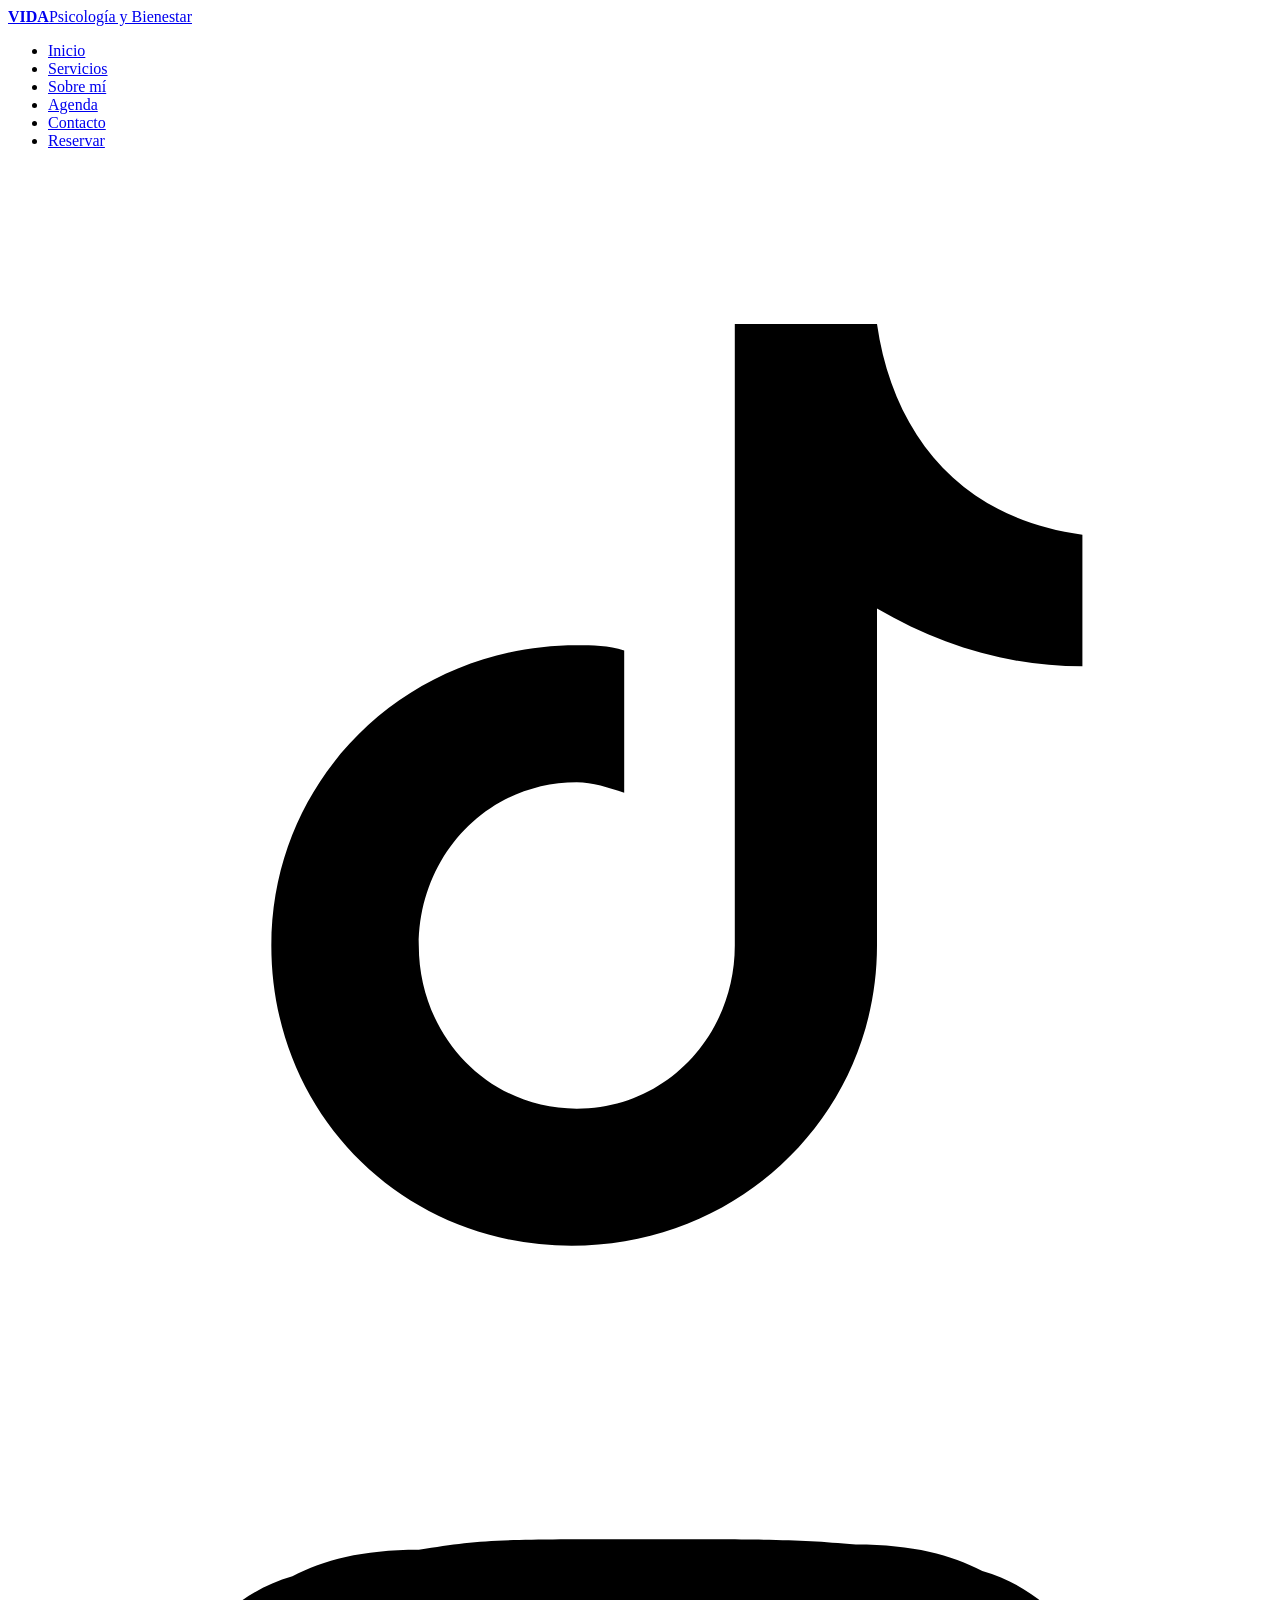
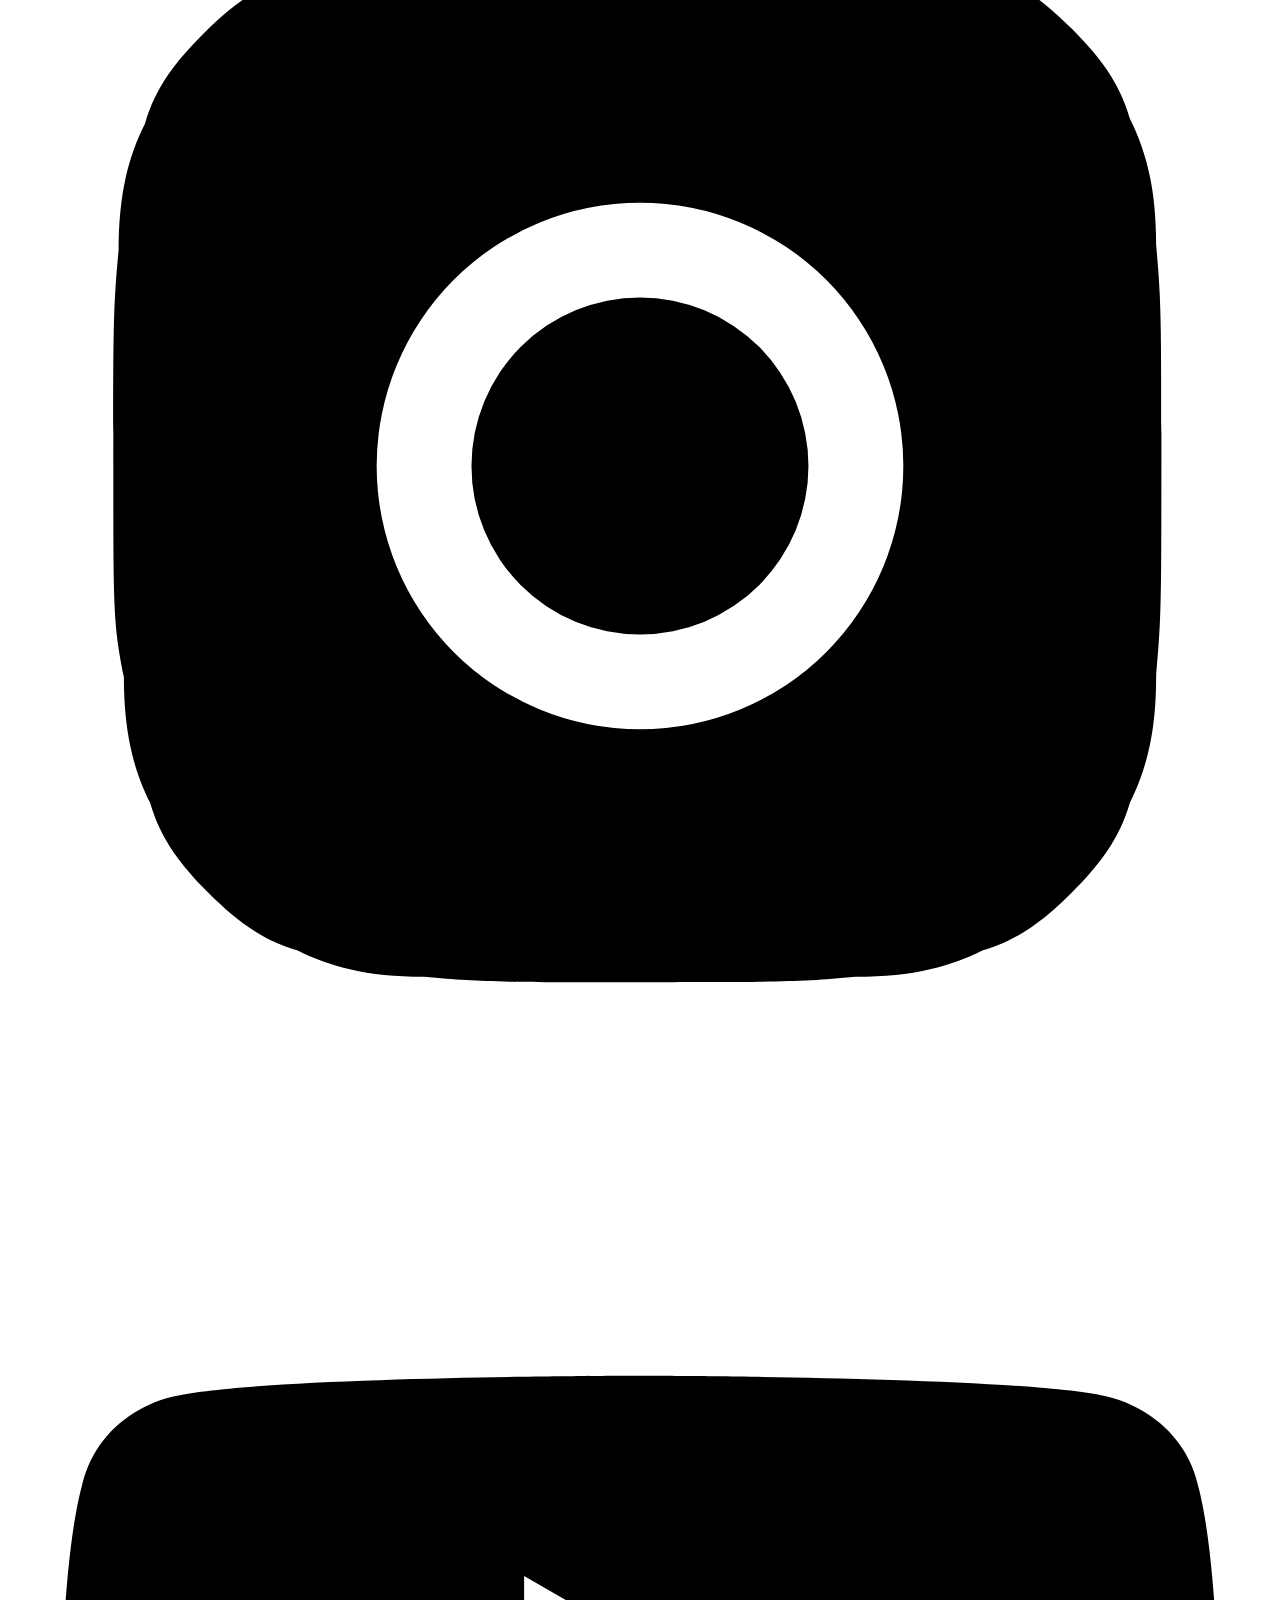
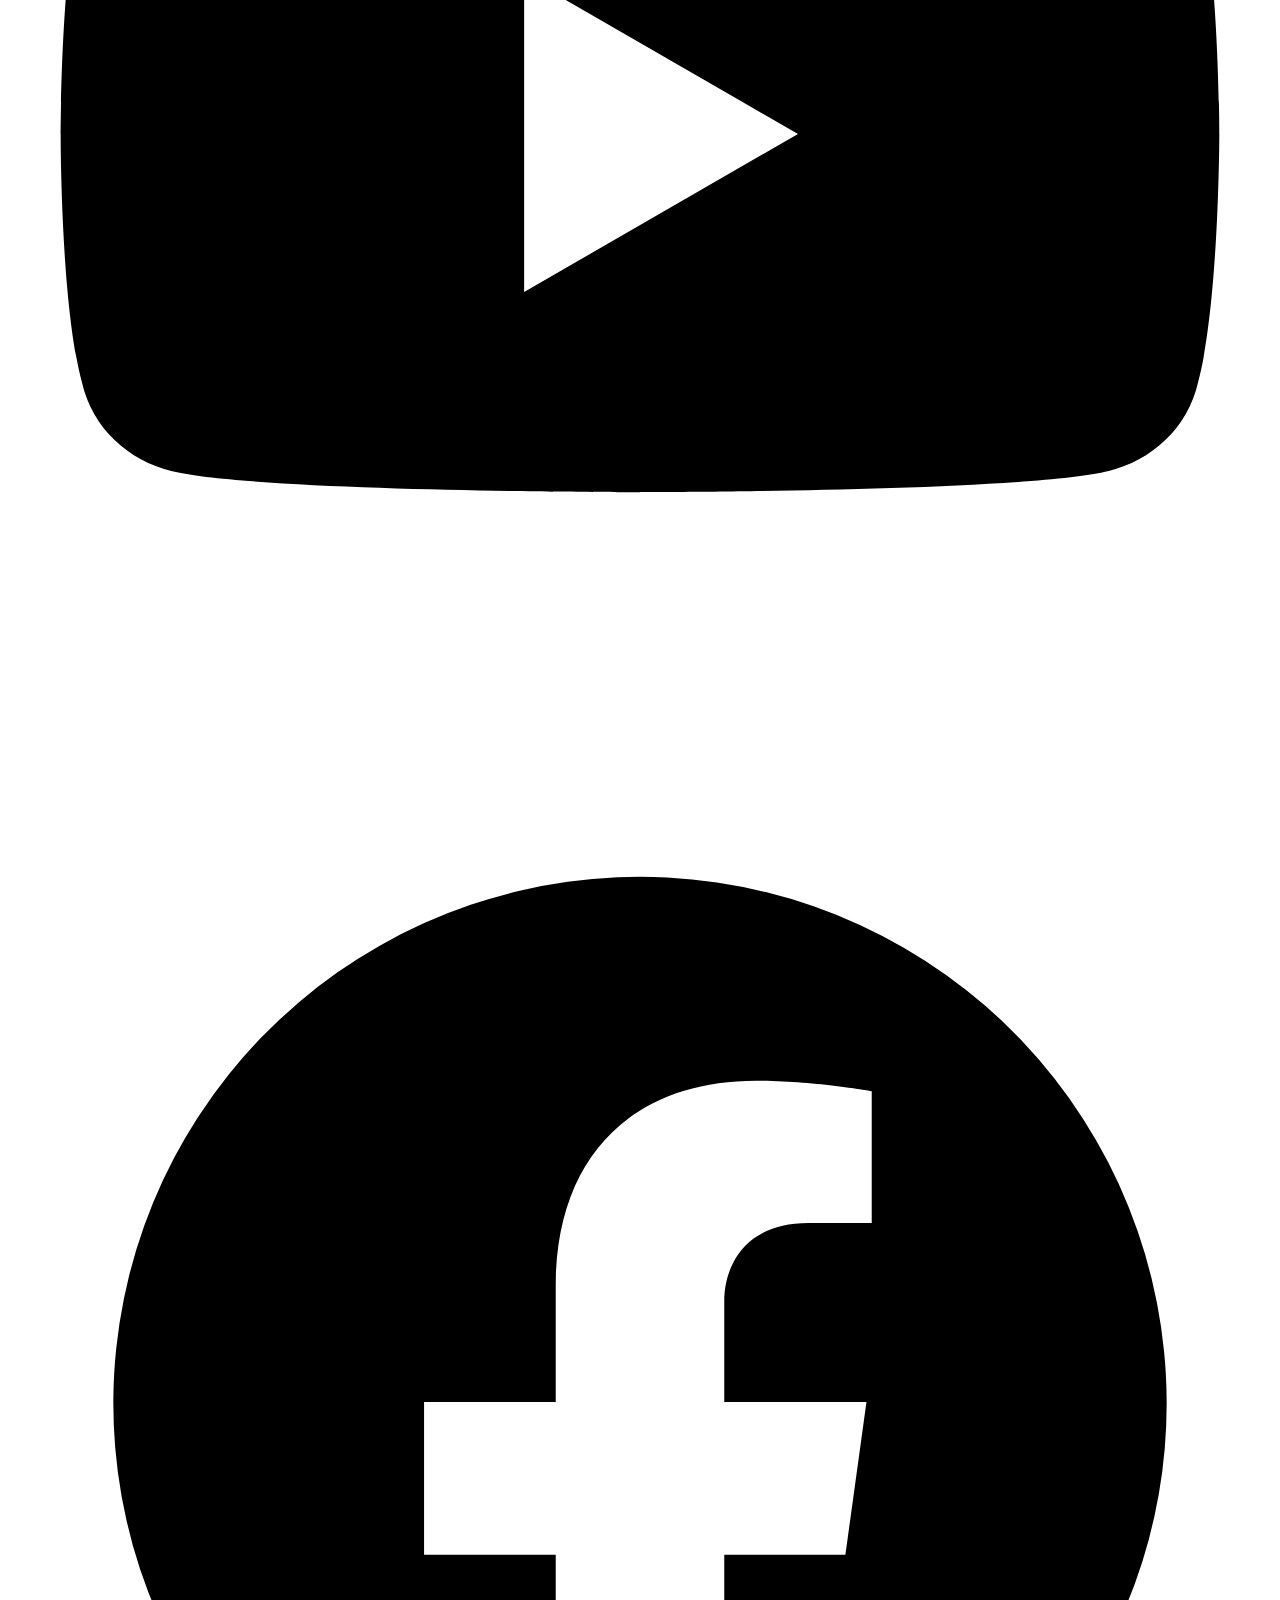
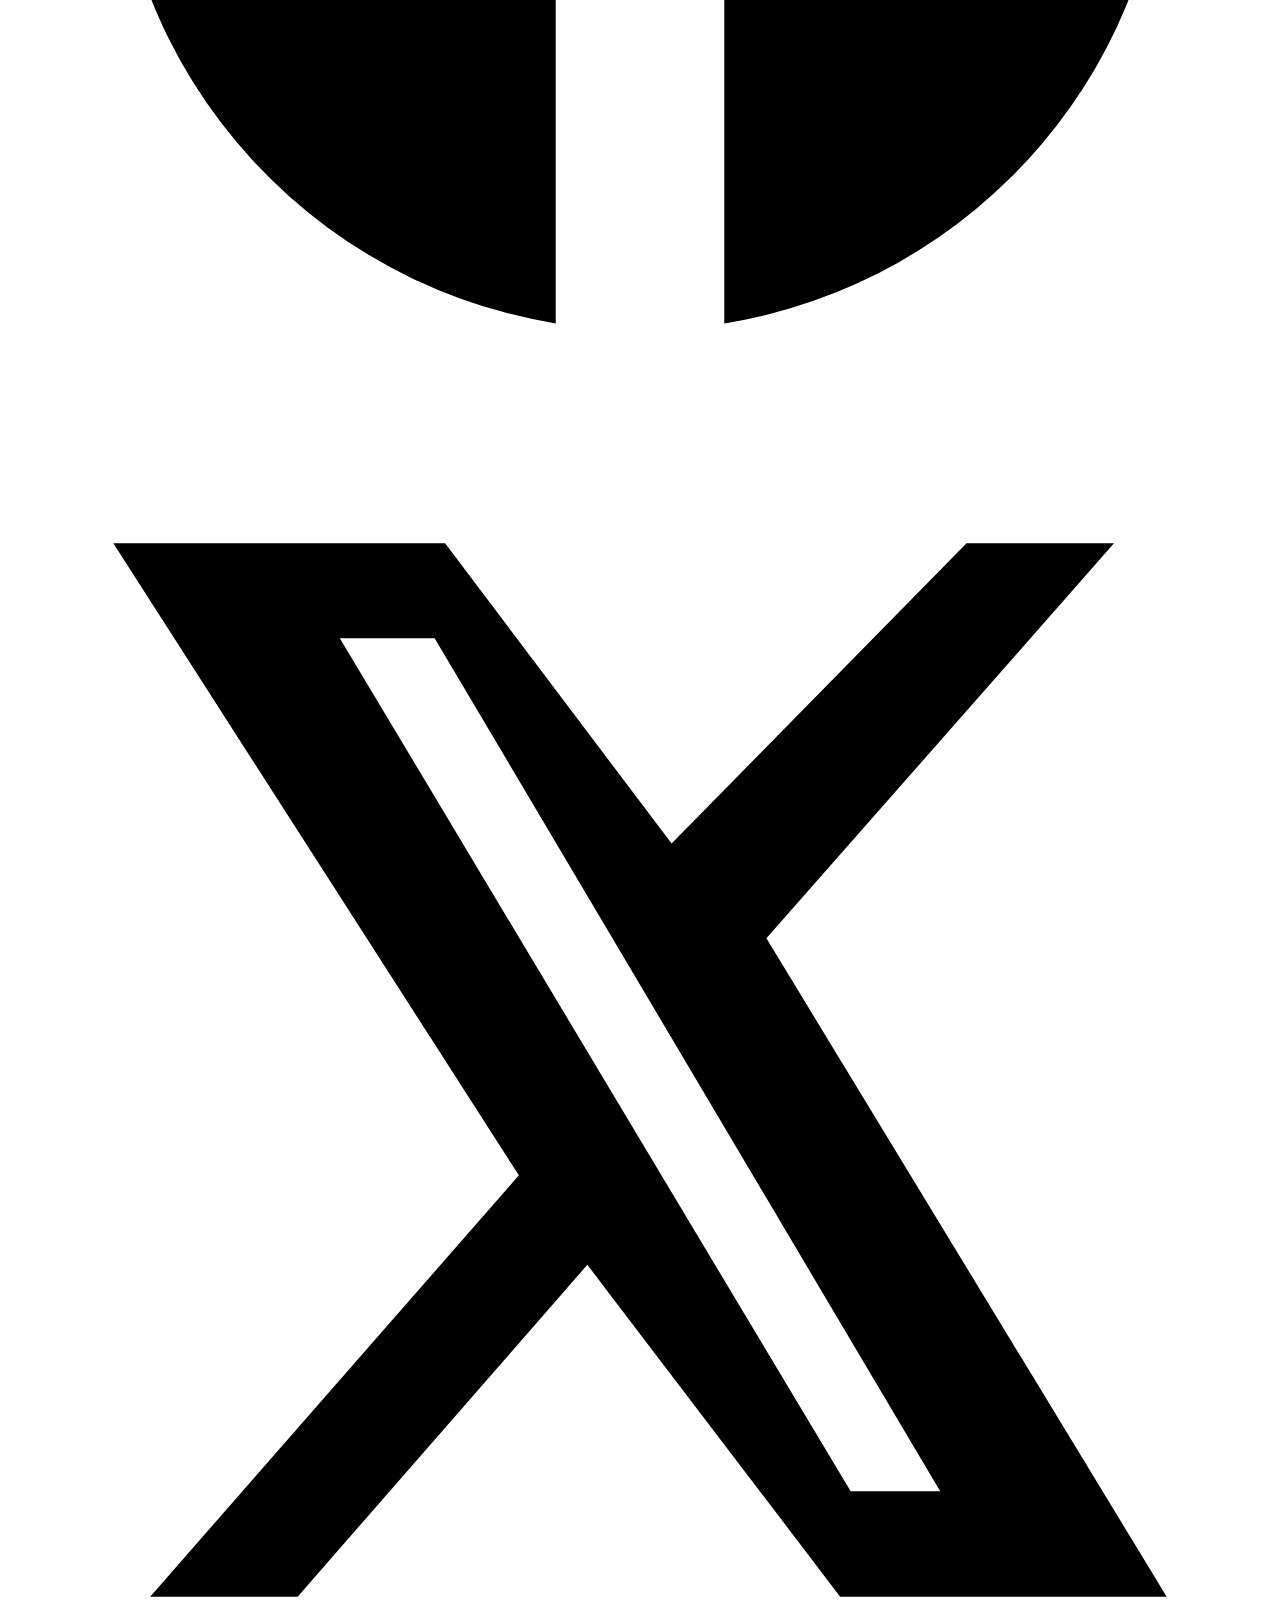
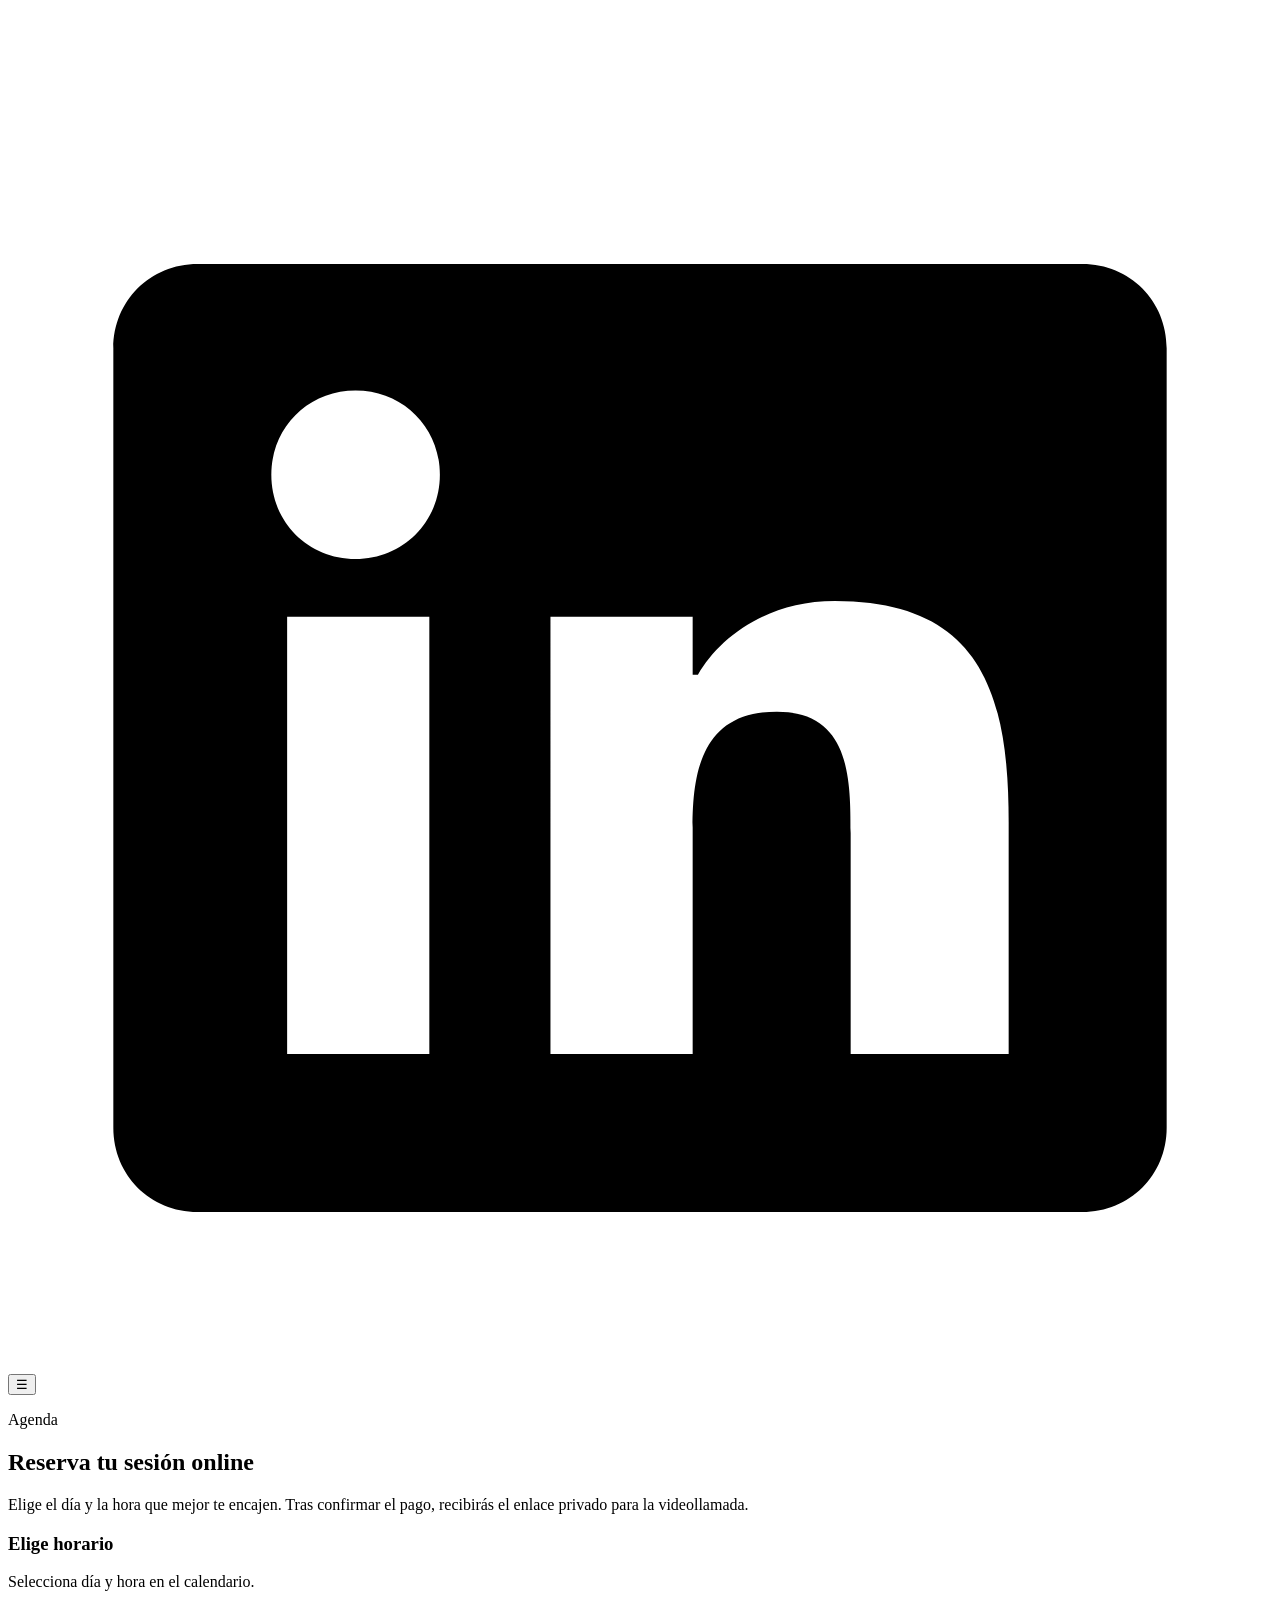
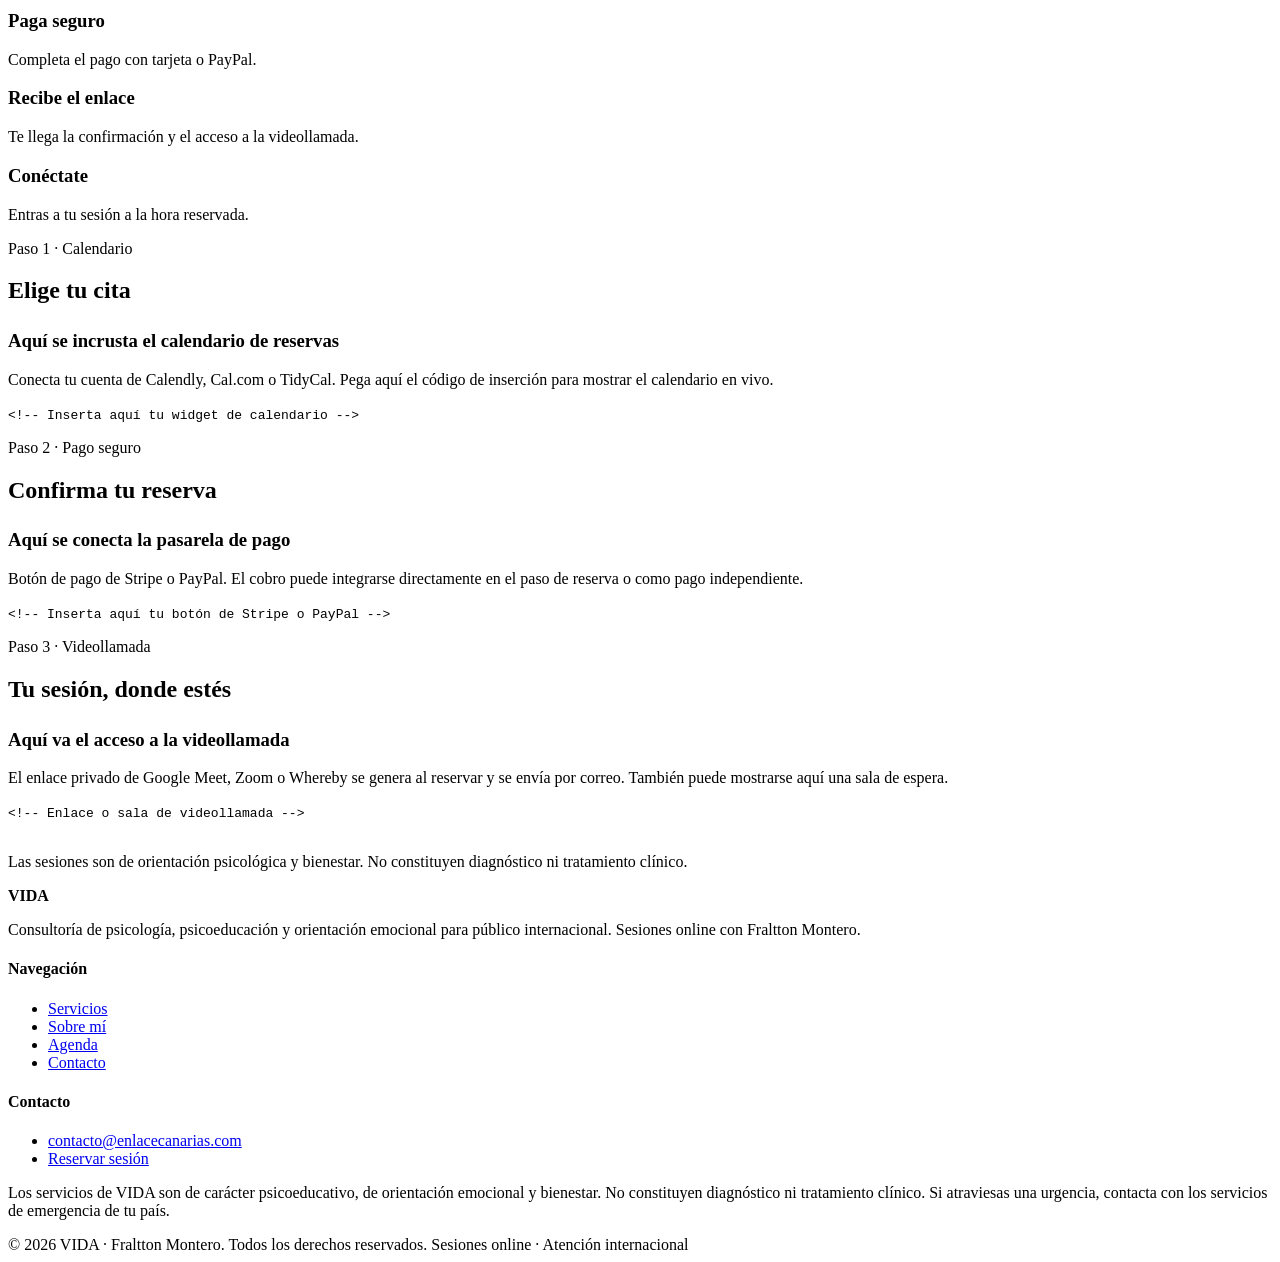
==== agenda.html @ 52d7aff0 "Add files via upload" ====
<!DOCTYPE html>
<html lang="es">
<head>
  <meta charset="UTF-8" />
  <meta name="viewport" content="width=device-width, initial-scale=1.0" />
  <title>Agenda y reservas · VIDA · Fraltton Montero</title>
  <meta name="description" content="Reserva tu sesión online con Fraltton Montero. Elige día y hora, paga de forma segura y conéctate por videollamada." />
  <link rel="preconnect" href="https://fonts.googleapis.com">
  <link rel="preconnect" href="https://fonts.gstatic.com" crossorigin>
  <link href="https://fonts.googleapis.com/css2?family=Fraunces:opsz,wght@9..144,400;9..144,500;9..144,600&family=Mulish:wght@400;600;700;800&display=swap" rel="stylesheet">
  <link rel="stylesheet" href="assets/css/styles.css" />
</head>
<body data-page="agenda">

  <header class="site-header">
    <div class="wrap nav">
      <a class="brand" href="index.html"><b>VIDA</b><span>Psicología y Bienestar</span></a>
      <div class="nav-right">
        <ul class="nav-links">
          <li><a href="index.html" data-nav="inicio">Inicio</a></li>
          <li><a href="servicios.html" data-nav="servicios">Servicios</a></li>
          <li><a href="sobre-mi.html" data-nav="sobre-mi">Sobre mí</a></li>
          <li><a href="agenda.html" data-nav="agenda">Agenda</a></li>
          <li><a href="contacto.html" data-nav="contacto">Contacto</a></li>
          <li class="nav-cta"><a class="btn" href="agenda.html">Reservar</a></li>
        </ul>
        <div class="nav-social">
          <a href="#" aria-label="TikTok"><svg viewBox="0 0 24 24"><path d="M16.5 3c.3 2.1 1.6 3.7 3.9 4v2.5c-1.4 0-2.7-.4-3.9-1.1v6.4c0 3.2-2.6 5.7-5.8 5.7S5 18 5 14.8s2.6-5.7 5.8-5.7c.3 0 .6 0 .9.1v2.7c-.3-.1-.6-.2-.9-.2-1.7 0-3 1.4-3 3.1s1.3 3.1 3 3.1 3-1.4 3-3.1V3h2.7z"/></svg></a>
          <a href="#" aria-label="Instagram"><svg viewBox="0 0 24 24"><path d="M12 2c2.7 0 3 0 4.1.1 1.1 0 1.8.2 2.4.5.7.2 1.2.6 1.7 1.1s.9 1 1.1 1.7c.3.6.5 1.3.5 2.4.1 1.1.1 1.4.1 4.1s0 3-.1 4.1c0 1.1-.2 1.8-.5 2.4-.2.7-.6 1.2-1.1 1.7s-1 .9-1.7 1.1c-.6.3-1.3.5-2.4.5-1.1.1-1.4.1-4.1.1s-3 0-4.1-.1c-1.1 0-1.8-.2-2.4-.5-.7-.2-1.2-.6-1.7-1.1s-.9-1-1.1-1.7c-.3-.6-.5-1.3-.5-2.4C2 15 2 14.7 2 12s0-3 .1-4.1c0-1.1.2-1.8.5-2.4.2-.7.6-1.2 1.1-1.7s1-.9 1.7-1.1c.6-.3 1.3-.5 2.4-.5C9 2 9.3 2 12 2zm0 5a5 5 0 100 10 5 5 0 000-10zm0 8.2a3.2 3.2 0 110-6.4 3.2 3.2 0 010 6.4zM17.8 7a1.2 1.2 0 11-2.4 0 1.2 1.2 0 012.4 0z"/></svg></a>
          <a href="#" aria-label="YouTube"><svg viewBox="0 0 24 24"><path d="M23 12s0-3.2-.4-4.7c-.2-.9-.9-1.5-1.7-1.7C19.3 5.2 12 5.2 12 5.2s-7.3 0-8.9.4c-.8.2-1.5.8-1.7 1.7C1 8.8 1 12 1 12s0 3.2.4 4.7c.2.9.9 1.5 1.7 1.7 1.6.4 8.9.4 8.9.4s7.3 0 8.9-.4c.8-.2 1.5-.8 1.7-1.7.4-1.5.4-4.7.4-4.7zM9.8 15V9l5.2 3-5.2 3z"/></svg></a>
          <a href="#" aria-label="Facebook"><svg viewBox="0 0 24 24"><path d="M22 12a10 10 0 10-11.6 9.9v-7H7.9V12h2.5V9.8c0-2.5 1.5-3.9 3.8-3.9 1.1 0 2.2.2 2.2.2v2.5h-1.2c-1.2 0-1.6.8-1.6 1.5V12h2.7l-.4 2.9h-2.3v7A10 10 0 0022 12z"/></svg></a>
          <a href="#" aria-label="X"><svg viewBox="0 0 24 24"><path d="M18.2 2H21l-6.6 7.5L22 22h-6.2l-4.8-6.3L5.5 22H2.7l7-8L2 2h6.3l4.3 5.7L18.2 2zm-2.2 18h1.7L8.1 3.8H6.3L16 20z"/></svg></a>
          <a href="#" aria-label="LinkedIn"><svg viewBox="0 0 24 24"><path d="M20.4 3H3.6C2.7 3 2 3.7 2 4.6v14.8c0 .9.7 1.6 1.6 1.6h16.8c.9 0 1.6-.7 1.6-1.6V4.6c0-.9-.7-1.6-1.6-1.6zM8 18H5.3V9.7H8V18zM6.6 8.6c-.9 0-1.6-.7-1.6-1.6s.7-1.6 1.6-1.6 1.6.7 1.6 1.6-.7 1.6-1.6 1.6zM18.7 18H16v-4.2c0-1 0-2.3-1.4-2.3s-1.6 1.1-1.6 2.2V18H10.3V9.7H13v1.1h.1c.4-.7 1.3-1.4 2.6-1.4 2.8 0 3.3 1.8 3.3 4.2V18z"/></svg></a>
        </div>
      </div>
      <button class="nav-toggle" aria-label="Abrir menú">☰</button>
    </div>
  </header>

  <section class="page-head">
    <div class="wrap">
      <p class="eyebrow">Agenda</p>
      <h1>Reserva tu sesión online</h1>
      <p>Elige el día y la hora que mejor te encajen. Tras confirmar el pago, recibirás el enlace privado para la videollamada.</p>
    </div>
  </section>

  <!-- PASOS -->
  <section class="section">
    <div class="wrap">
      <div class="steps">
        <div class="step"><h3>Elige horario</h3><p>Selecciona día y hora en el calendario.</p></div>
        <div class="step"><h3>Paga seguro</h3><p>Completa el pago con tarjeta o PayPal.</p></div>
        <div class="step"><h3>Recibe el enlace</h3><p>Te llega la confirmación y el acceso a la videollamada.</p></div>
        <div class="step"><h3>Conéctate</h3><p>Entras a tu sesión a la hora reservada.</p></div>
      </div>
    </div>
  </section>

  <!-- CALENDARIO -->
  <section class="section section--tint">
    <div class="wrap">
      <p class="eyebrow">Paso 1 · Calendario</p>
      <h2>Elige tu cita</h2>
      <div class="embed-slot" style="margin-top:1.6rem">
        <h3>Aquí se incrusta el calendario de reservas</h3>
        <p>Conecta tu cuenta de Calendly, Cal.com o TidyCal. Pega aquí el código de inserción para mostrar el calendario en vivo.</p>
        <p style="margin:0"><code>&lt;!-- Inserta aquí tu widget de calendario --&gt;</code></p>
      </div>
    </div>
  </section>

  <!-- PAGO -->
  <section class="section">
    <div class="wrap">
      <p class="eyebrow">Paso 2 · Pago seguro</p>
      <h2>Confirma tu reserva</h2>
      <div class="embed-slot" style="margin-top:1.6rem">
        <h3>Aquí se conecta la pasarela de pago</h3>
        <p>Botón de pago de Stripe o PayPal. El cobro puede integrarse directamente en el paso de reserva o como pago independiente.</p>
        <p style="margin:0"><code>&lt;!-- Inserta aquí tu botón de Stripe o PayPal --&gt;</code></p>
      </div>
    </div>
  </section>

  <!-- VIDEO -->
  <section class="section section--tint">
    <div class="wrap">
      <p class="eyebrow">Paso 3 · Videollamada</p>
      <h2>Tu sesión, donde estés</h2>
      <div class="embed-slot" style="margin-top:1.6rem">
        <h3>Aquí va el acceso a la videollamada</h3>
        <p>El enlace privado de Google Meet, Zoom o Whereby se genera al reservar y se envía por correo. También puede mostrarse aquí una sala de espera.</p>
        <p style="margin:0"><code>&lt;!-- Enlace o sala de videollamada --&gt;</code></p>
      </div>
      <p class="note-clinic" style="margin-top:2rem">Las sesiones son de orientación psicológica y bienestar. No constituyen diagnóstico ni tratamiento clínico.</p>
    </div>
  </section>

  <footer class="site-footer">
    <div class="wrap">
      <div class="footer-grid">
        <div>
          <p class="footer-brand"><b>VIDA</b></p>
          <p>Consultoría de psicología, psicoeducación y orientación emocional para público internacional. Sesiones online con Fraltton Montero.</p>
        </div>
        <div>
          <h4>Navegación</h4>
          <ul>
            <li><a href="servicios.html">Servicios</a></li>
            <li><a href="sobre-mi.html">Sobre mí</a></li>
            <li><a href="agenda.html">Agenda</a></li>
            <li><a href="contacto.html">Contacto</a></li>
          </ul>
        </div>
        <div>
          <h4>Contacto</h4>
          <ul>
            <li><a href="mailto:contacto@enlacecanarias.com">contacto@enlacecanarias.com</a></li>
            <li><a href="agenda.html">Reservar sesión</a></li>
          </ul>
        </div>
      </div>
      <p class="disclaimer">Los servicios de VIDA son de carácter psicoeducativo, de orientación emocional y bienestar. No constituyen diagnóstico ni tratamiento clínico. Si atraviesas una urgencia, contacta con los servicios de emergencia de tu país.</p>
      <div class="footer-note">
        <span>© 2026 VIDA · Fraltton Montero. Todos los derechos reservados.</span>
        <span>Sesiones online · Atención internacional</span>
      </div>
    </div>
  </footer>

  <script src="assets/js/main.js"></script>
</body>
</html>
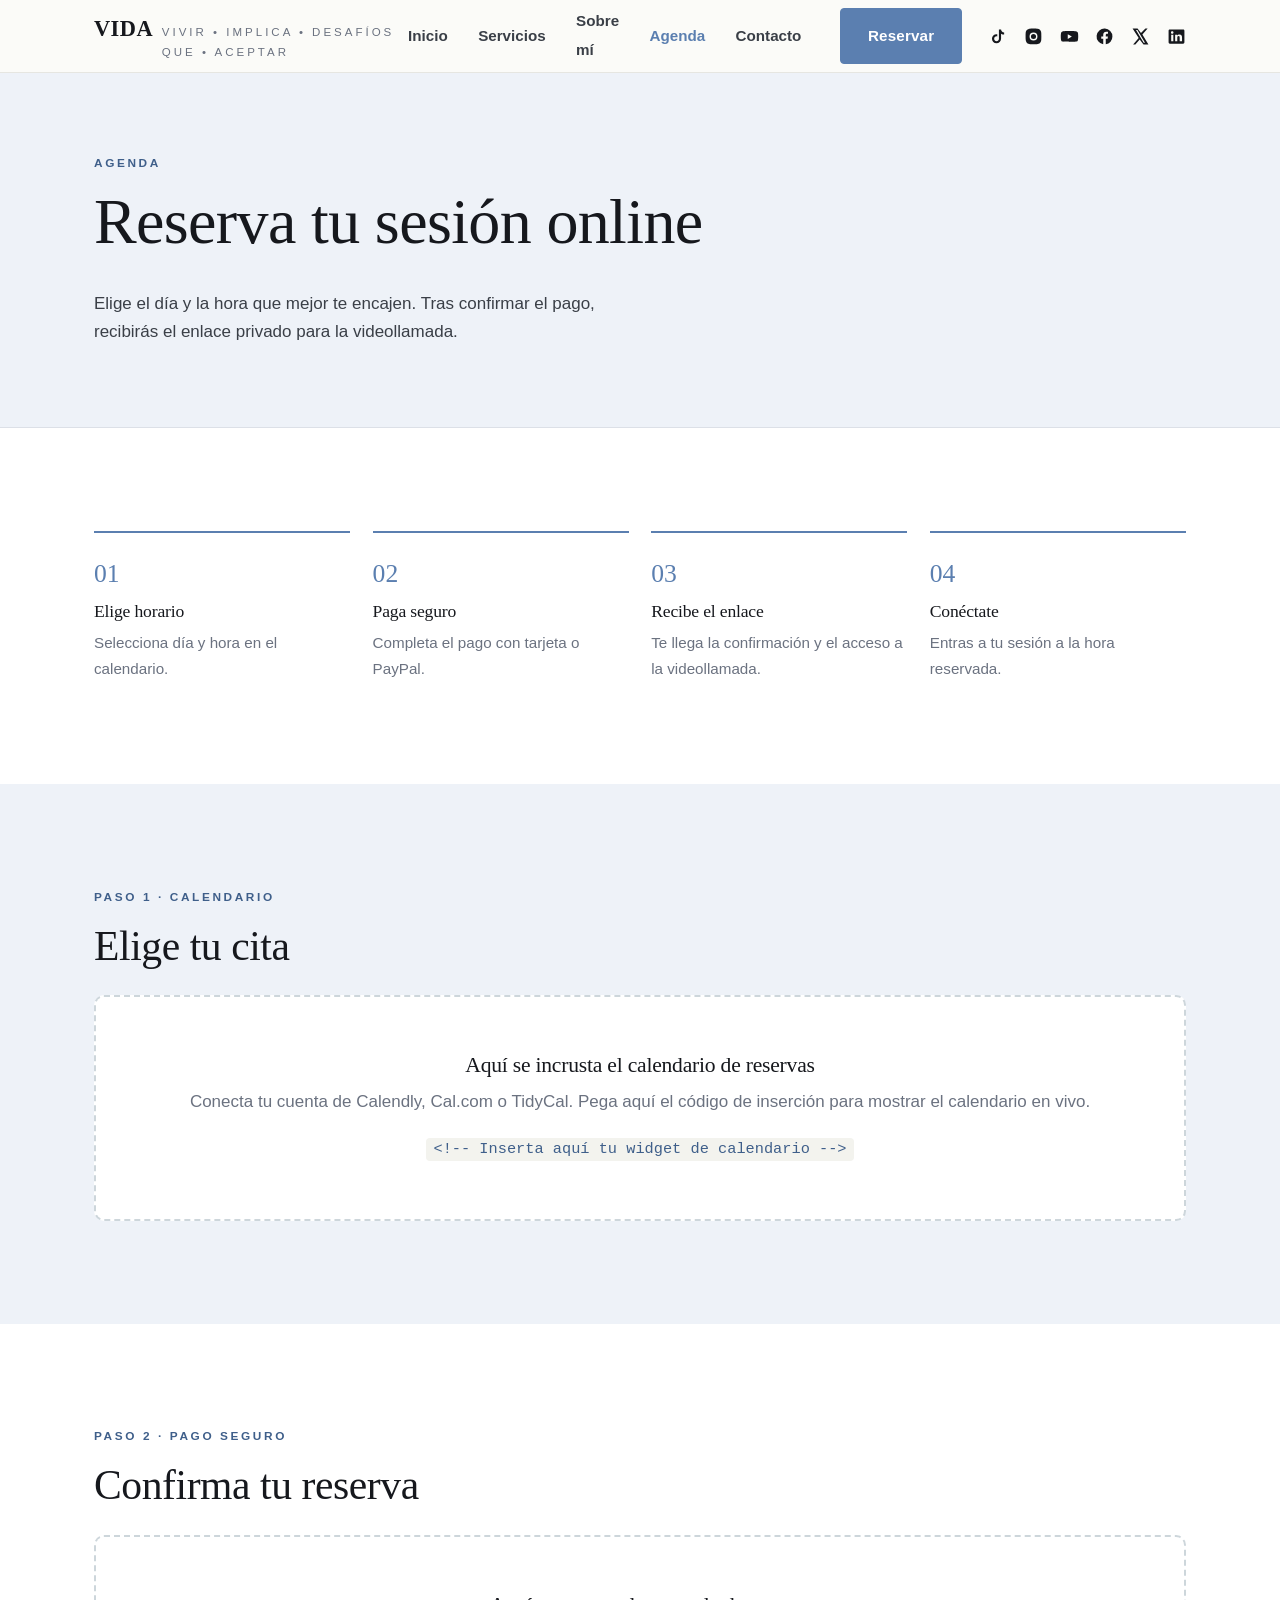
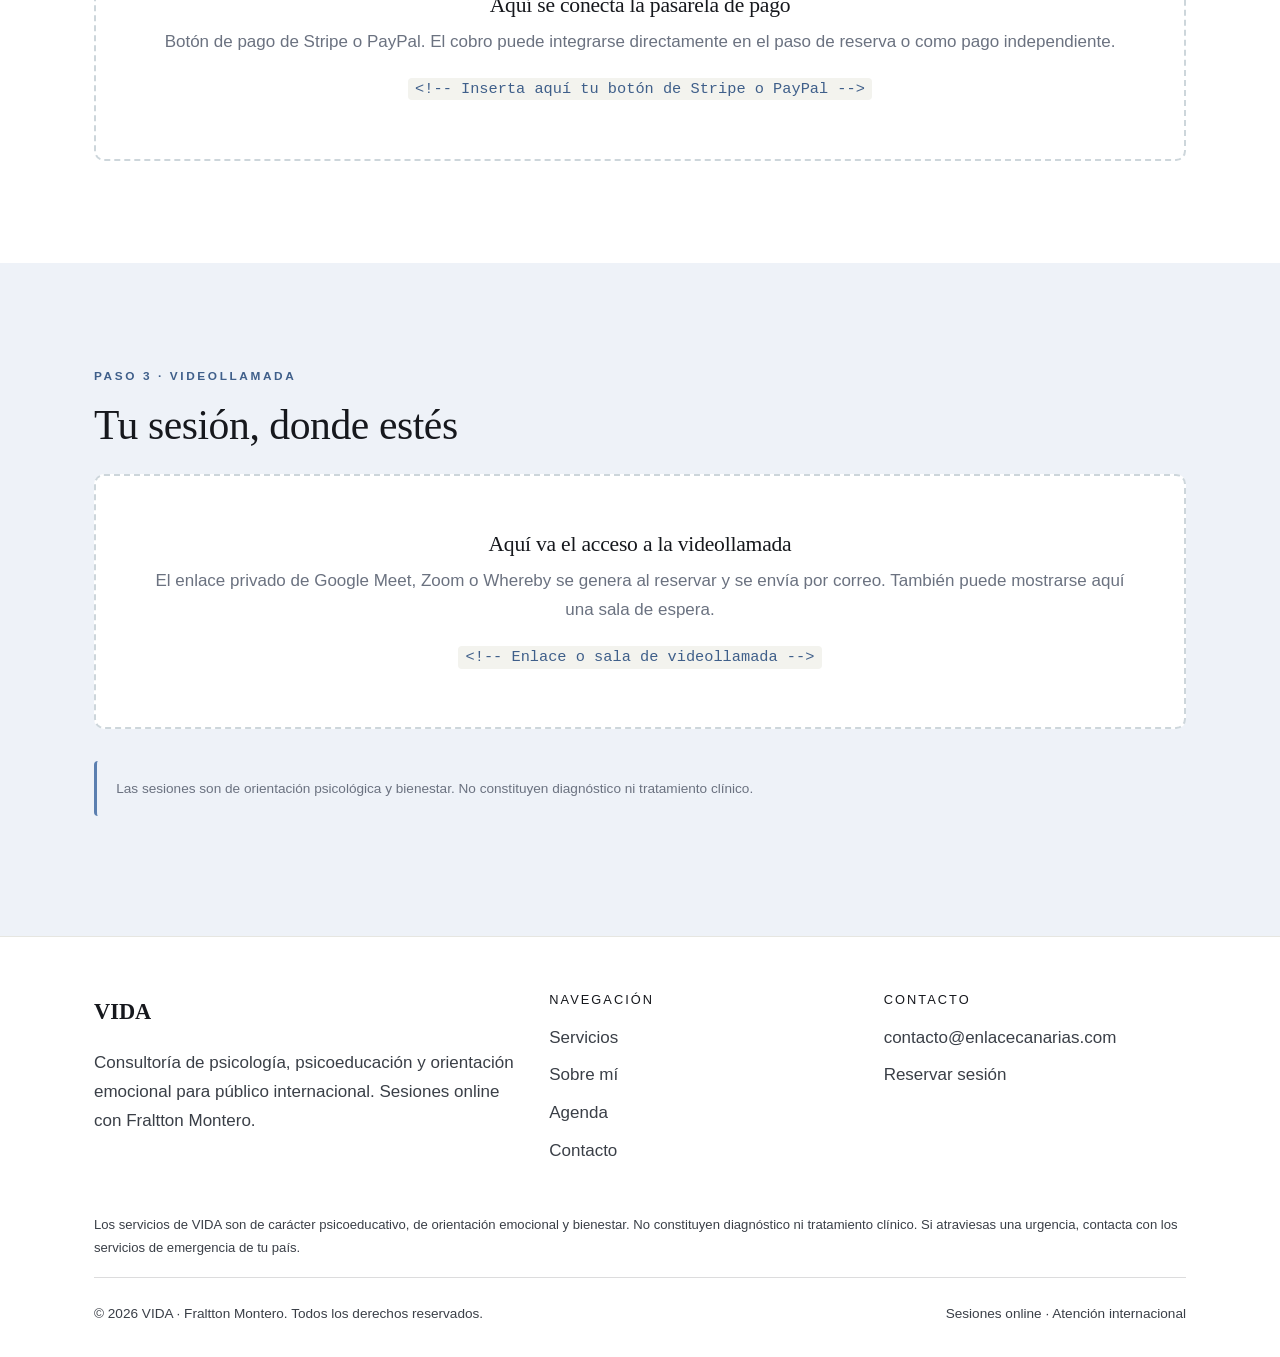
==== commit 1a08082e: "Add files via upload" ====
--- a/agenda.html
+++ b/agenda.html
@@ -14,7 +14,7 @@
 
   <header class="site-header">
     <div class="wrap nav">
-      <a class="brand" href="index.html"><b>VIDA</b><span>Psicología y Bienestar</span></a>
+      <a class="brand" href="index.html"><b>VIDA</b><span class="brand-tag">vivir • implica • desafíos que • aceptar</span></a>
       <div class="nav-right">
         <ul class="nav-links">
           <li><a href="index.html" data-nav="inicio">Inicio</a></li>
--- a/assets/css/styles.css
+++ b/assets/css/styles.css
@@ -0,0 +1,292 @@
+/* ==========================================================================
+   VIDA · Fraltton Montero · Consultoría de Psicología y Bienestar
+   Estilo: minimalista, blanco y negro con acento azul sereno
+   ========================================================================== */
+
+:root {
+  /* Color */
+  --ink: #16181d;
+  --ink-soft: #3a3f47;
+  --muted: #6b7280;
+  --line: #e6e6e1;
+  --paper: #fbfbf8;
+  --paper-2: #f3f3ee;
+  --white: #ffffff;
+
+  /* Acento azul sereno */
+  --accent: #5b7fb0;
+  --accent-deep: #3f5f8a;
+  --accent-soft: #eef2f8;
+
+  /* Azul claro (estilo hero) */
+  --sky: #a7bad9;
+  --sky-deep: #91a8cd;
+  --sky-tint: #eef2f8;
+
+  /* Tipografía */
+  --serif: "Fraunces", Georgia, "Times New Roman", serif;
+  --sans: "Mulish", -apple-system, BlinkMacSystemFont, "Segoe UI", sans-serif;
+
+  /* Métrica */
+  --maxw: 1140px;
+  --gap: clamp(1.25rem, 3vw, 2.5rem);
+  --radius: 4px;
+}
+
+/* Reset --------------------------------------------------------------- */
+*, *::before, *::after { box-sizing: border-box; }
+html { scroll-behavior: smooth; -webkit-text-size-adjust: 100%; }
+body {
+  margin: 0;
+  font-family: var(--sans);
+  font-size: 1.0625rem;
+  line-height: 1.7;
+  color: var(--ink-soft);
+  background: var(--white);
+  -webkit-font-smoothing: antialiased;
+}
+img { max-width: 100%; display: block; }
+a { color: var(--accent); text-decoration: none; transition: color .2s ease; }
+a:hover { color: var(--accent-deep); }
+
+h1, h2, h3, h4 {
+  font-family: var(--serif);
+  color: var(--ink);
+  font-weight: 500;
+  line-height: 1.12;
+  letter-spacing: -0.01em;
+  margin: 0 0 .5em;
+}
+h1 { font-size: clamp(2.4rem, 5.5vw, 4rem); font-weight: 400; }
+h2 { font-size: clamp(1.8rem, 3.5vw, 2.6rem); }
+h3 { font-size: 1.35rem; }
+p { margin: 0 0 1.1rem; }
+
+.eyebrow {
+  font-family: var(--sans);
+  text-transform: uppercase;
+  letter-spacing: .22em;
+  font-size: .74rem;
+  font-weight: 700;
+  color: var(--accent-deep);
+  margin-bottom: 1rem;
+}
+
+/* Layout -------------------------------------------------------------- */
+.wrap { max-width: var(--maxw); margin: 0 auto; padding: 0 1.5rem; }
+.section { padding: clamp(3.5rem, 8vw, 7rem) 0; }
+.section--tint { background: var(--sky-tint); }
+.section--ink { background: var(--sky-tint); color: var(--ink-soft); }
+.section--ink h2, .section--ink h3 { color: var(--ink); }
+.section--ink .lead { color: var(--ink-soft) !important; }
+.section--ink .btn--light { background: var(--accent-deep); border-color: var(--accent-deep); color: var(--white); }
+.section--ink .btn--light:hover { background: var(--ink); border-color: var(--ink); color: var(--white); }
+.lead { font-size: 1.25rem; line-height: 1.6; color: var(--ink-soft); max-width: 38ch; }
+.center { text-align: center; }
+.center .lead { margin-left: auto; margin-right: auto; }
+
+/* Buttons ------------------------------------------------------------- */
+.btn {
+  display: inline-block;
+  font-family: var(--sans);
+  font-weight: 700;
+  font-size: .95rem;
+  letter-spacing: .01em;
+  padding: .85rem 1.7rem;
+  border-radius: var(--radius);
+  border: 1.5px solid var(--ink);
+  background: var(--ink);
+  color: var(--white);
+  cursor: pointer;
+  transition: all .2s ease;
+}
+.btn:hover { background: var(--accent-deep); border-color: var(--accent-deep); color: var(--white); }
+.btn--ghost { background: transparent; color: var(--ink); }
+.btn--ghost:hover { background: var(--ink); color: var(--white); }
+.btn--light { background: var(--white); border-color: var(--white); color: var(--ink); }
+.btn--light:hover { background: var(--accent); border-color: var(--accent); color: var(--white); }
+
+/* Header -------------------------------------------------------------- */
+.site-header {
+  position: sticky; top: 0; z-index: 50;
+  background: rgba(251,251,248,.88);
+  backdrop-filter: saturate(180%) blur(10px);
+  border-bottom: 1px solid var(--line);
+}
+.nav { display: flex; align-items: center; justify-content: space-between; height: 72px; }
+.brand { display: flex; align-items: baseline; gap: .55rem; font-family: var(--serif); font-size: 1.4rem; color: var(--ink); }
+.brand b { font-weight: 600; letter-spacing: .02em; }
+.brand span { font-size: .72rem; letter-spacing: .26em; text-transform: uppercase; color: var(--muted); font-family: var(--sans); }
+.nav-links { display: flex; align-items: center; gap: 1.9rem; list-style: none; margin: 0; padding: 0; }
+.nav-links a { color: var(--ink-soft); font-weight: 600; font-size: .95rem; }
+.nav-links a:hover, .nav-links a.active { color: var(--accent); }
+.nav-cta { margin-left: .5rem; }
+.nav-cta .btn { background: var(--accent); border-color: var(--accent); color: var(--white); }
+.nav-cta .btn:hover { background: var(--accent-deep); border-color: var(--accent-deep); }
+.nav-toggle { display: none; background: none; border: 0; font-size: 1.6rem; color: var(--ink); cursor: pointer; }
+
+.nav-right { display: flex; align-items: center; }
+
+/* Social icons en cabecera */
+.nav-social { display: flex; align-items: center; gap: 1.05rem; margin-left: 1.6rem; }
+.nav-social a { display: inline-flex; color: var(--ink); }
+.nav-social a:hover { color: var(--accent); }
+.nav-social svg { width: 19px; height: 19px; fill: currentColor; display: block; }
+
+/* Hero estilo Dr Julie ------------------------------------------------ */
+.hero-feature { background: var(--sky); position: relative; overflow: hidden; }
+.hero-feature .wrap { position: relative; z-index: 2; }
+.hero-feature .hero-text {
+  min-height: 400px; display: flex; flex-direction: column; justify-content: center;
+  max-width: 560px; padding: 2.2rem 0;
+}
+.hero-feature h1 {
+  color: var(--white); font-family: var(--sans); font-weight: 300;
+  font-size: clamp(2.1rem, 4.3vw, 3.5rem); line-height: 1.14; letter-spacing: -0.01em;
+  margin: 0;
+}
+.hero-feature .hero-underline { position: relative; display: inline-block; white-space: nowrap; }
+.hero-feature .hero-underline svg { position: absolute; left: 0; bottom: -.45em; width: 100%; height: .5em; }
+.hero-feature .hero-underline svg path { stroke: var(--white); stroke-width: 4; fill: none; stroke-linecap: round; }
+.hero-feature .hero-sub { color: var(--white); font-size: 1.15rem; max-width: 40ch; margin: 1.8rem 0 0; opacity: .95; }
+.hero-feature .hero-actions { margin-top: 2rem; }
+.hero-feature .btn--light { border-color: var(--white); }
+.hero-cutout {
+  position: absolute; right: 3%; bottom: 0; height: 102%;
+  width: auto; max-width: 42%; object-fit: contain; object-position: bottom right;
+  z-index: 1; pointer-events: none;
+}
+
+/* Hero ---------------------------------------------------------------- */
+.hero { padding: clamp(3.5rem, 9vw, 8rem) 0 clamp(3rem, 7vw, 6rem); }
+.hero-grid { display: grid; grid-template-columns: 1.15fr .85fr; gap: clamp(2rem, 5vw, 4.5rem); align-items: center; }
+.hero h1 { margin-bottom: .4em; }
+.hero .lead { max-width: 46ch; margin-bottom: 2rem; }
+.hero-actions { display: flex; gap: .9rem; flex-wrap: wrap; }
+.hero-card {
+  background: var(--white);
+  border: 1px solid var(--line);
+  border-radius: 8px;
+  padding: 2rem;
+  box-shadow: 0 24px 60px -38px rgba(31,84,112,.5);
+}
+.hero-card h3 { font-family: var(--sans); font-size: .8rem; text-transform: uppercase; letter-spacing: .18em; color: var(--muted); }
+.hero-card ul { list-style: none; margin: 1rem 0 0; padding: 0; }
+.hero-card li { padding: .7rem 0; border-bottom: 1px solid var(--line); display: flex; gap: .7rem; align-items: flex-start; }
+.hero-card li:last-child { border-bottom: 0; padding-bottom: 0; }
+.hero-card li::before { content: ""; flex: 0 0 8px; height: 8px; margin-top: .55rem; border-radius: 50%; background: var(--accent); }
+
+/* Grids --------------------------------------------------------------- */
+.grid { display: grid; gap: 1.4rem; }
+.grid-3 { grid-template-columns: repeat(3, 1fr); }
+.grid-2 { grid-template-columns: repeat(2, 1fr); }
+
+.card {
+  background: var(--white);
+  border: 1px solid var(--line);
+  border-radius: 8px;
+  padding: 1.8rem;
+  transition: transform .2s ease, box-shadow .2s ease, border-color .2s ease;
+}
+.card:hover { transform: translateY(-3px); box-shadow: 0 18px 40px -28px rgba(31,84,112,.45); border-color: #d6dde1; }
+.card .num { font-family: var(--serif); font-size: 1rem; color: var(--accent); display: block; margin-bottom: .6rem; }
+.card h3 { margin-bottom: .4rem; font-size: 1.2rem; }
+.card p { font-size: .98rem; margin: 0; color: var(--muted); }
+
+/* Service detail ------------------------------------------------------ */
+.svc { display: grid; grid-template-columns: 220px 1fr; gap: 2rem; padding: 2.4rem 0; border-top: 1px solid var(--line); }
+.svc:first-of-type { border-top: 0; }
+.svc h3 { font-size: 1.5rem; margin: 0; }
+.svc .svc-tag { font-family: var(--sans); font-size: .76rem; letter-spacing: .16em; text-transform: uppercase; color: var(--accent); font-weight: 700; margin-top: .5rem; }
+.svc p { margin: 0; }
+
+/* Steps --------------------------------------------------------------- */
+.steps { counter-reset: step; display: grid; grid-template-columns: repeat(4, 1fr); gap: 1.4rem; }
+.step { position: relative; padding-top: 1.2rem; border-top: 2px solid var(--accent); }
+.step::before { counter-increment: step; content: "0" counter(step); font-family: var(--serif); font-size: 1.6rem; color: var(--accent); display: block; margin-bottom: .4rem; }
+.step h3 { font-size: 1.1rem; }
+.step p { font-size: .95rem; color: var(--muted); margin: 0; }
+
+/* About --------------------------------------------------------------- */
+.about-grid { display: grid; grid-template-columns: .9fr 1.1fr; gap: clamp(2rem, 5vw, 4rem); align-items: center; }
+.portrait { background: var(--accent-soft); background-size: cover; background-position: top center; border-radius: 10px; aspect-ratio: 4/5; display: flex; align-items: center; justify-content: center; color: var(--accent); font-family: var(--serif); font-size: 5rem; border: 1px solid var(--line); overflow: hidden; }
+
+/* CTA band ------------------------------------------------------------ */
+.cta-band { text-align: center; }
+.cta-band .btn { margin-top: 1.4rem; }
+
+/* Embed slot (agenda / pago / video) ---------------------------------- */
+.embed-slot {
+  border: 2px dashed #cdd6db;
+  border-radius: 10px;
+  background: var(--white);
+  padding: clamp(2rem, 5vw, 3.5rem);
+  text-align: center;
+  color: var(--muted);
+}
+.embed-slot h3 { color: var(--ink); }
+.embed-slot code { background: var(--paper-2); padding: .15rem .45rem; border-radius: 4px; font-size: .9em; color: var(--accent-deep); }
+
+/* FAQ ----------------------------------------------------------------- */
+.faq details { border-bottom: 1px solid var(--line); padding: 1.1rem 0; }
+.faq summary { font-family: var(--serif); font-size: 1.2rem; color: var(--ink); cursor: pointer; list-style: none; display: flex; justify-content: space-between; gap: 1rem; }
+.faq summary::-webkit-details-marker { display: none; }
+.faq summary::after { content: "+"; color: var(--accent); font-family: var(--sans); }
+.faq details[open] summary::after { content: "–"; }
+.faq p { margin: .9rem 0 0; color: var(--muted); }
+
+/* Forms --------------------------------------------------------------- */
+.form { display: grid; gap: 1.1rem; max-width: 560px; }
+.field label { display: block; font-weight: 700; font-size: .9rem; color: var(--ink); margin-bottom: .35rem; }
+.field input, .field select, .field textarea {
+  width: 100%; font-family: var(--sans); font-size: 1rem; padding: .8rem .9rem;
+  border: 1px solid var(--line); border-radius: var(--radius); background: var(--white); color: var(--ink);
+}
+.field input:focus, .field select:focus, .field textarea:focus { outline: 2px solid var(--accent); border-color: var(--accent); }
+
+/* Footer -------------------------------------------------------------- */
+.site-footer { background: var(--white); color: var(--ink-soft); padding: 3.5rem 0 2rem; border-top: 1px solid var(--line); }
+.footer-grid { display: grid; grid-template-columns: 1.4fr 1fr 1fr; gap: 2rem; margin-bottom: 2.5rem; }
+.site-footer h4 { color: var(--ink); font-family: var(--sans); font-size: .8rem; letter-spacing: .16em; text-transform: uppercase; margin-bottom: 1rem; }
+.site-footer a { color: var(--ink-soft); }
+.site-footer a:hover { color: var(--accent-deep); }
+.site-footer ul { list-style: none; margin: 0; padding: 0; }
+.site-footer li { margin-bottom: .55rem; }
+.footer-brand b { font-family: var(--serif); color: var(--ink); font-size: 1.4rem; }
+.footer-note { border-top: 1px solid rgba(22,24,29,.15); padding-top: 1.5rem; font-size: .85rem; color: var(--ink-soft); display: flex; justify-content: space-between; flex-wrap: wrap; gap: .8rem; }
+.disclaimer { font-size: .82rem; color: var(--ink-soft); }
+
+/* Page header band ---------------------------------------------------- */
+.page-head { background: var(--sky-tint); padding: clamp(3rem, 7vw, 5rem) 0; border-bottom: 1px solid rgba(22,24,29,.08); }
+.page-head .eyebrow { margin-bottom: .8rem; }
+.page-head p { max-width: 56ch; margin: 0; }
+
+/* Utilities ----------------------------------------------------------- */
+.mt-0 { margin-top: 0; }
+.note-clinic { font-size: .85rem; color: var(--muted); background: var(--accent-soft); border-left: 3px solid var(--accent); padding: 1rem 1.2rem; border-radius: 4px; }
+
+/* Responsive ---------------------------------------------------------- */
+@media (max-width: 860px) {
+  .hero-grid, .about-grid { grid-template-columns: 1fr; }
+  .nav-social { display: none; }
+  .hero-cutout { position: relative; right: auto; height: auto; width: auto; max-width: 78%; max-height: 360px; margin: 0 auto -4px; display: block; }
+  .hero-feature .hero-text { min-height: auto; padding: 2.5rem 0 0; }
+  .hero-feature .hero-underline { white-space: normal; }
+  .grid-3 { grid-template-columns: 1fr 1fr; }
+  .steps { grid-template-columns: 1fr 1fr; }
+  .svc { grid-template-columns: 1fr; gap: .6rem; }
+  .footer-grid { grid-template-columns: 1fr 1fr; }
+  .nav-links {
+    position: fixed; inset: 72px 0 auto 0; flex-direction: column; gap: 0;
+    background: var(--paper); border-bottom: 1px solid var(--line); padding: 1rem 1.5rem;
+    transform: translateY(-130%); transition: transform .28s ease; align-items: stretch;
+  }
+  .nav-links.open { transform: translateY(0); }
+  .nav-links li { padding: .6rem 0; border-bottom: 1px solid var(--line); }
+  .nav-toggle { display: block; }
+}
+@media (max-width: 560px) {
+  .grid-3, .steps, .grid-2, .footer-grid { grid-template-columns: 1fr; }
+  .hero-actions { flex-direction: column; align-items: stretch; }
+  .btn { text-align: center; }
+}
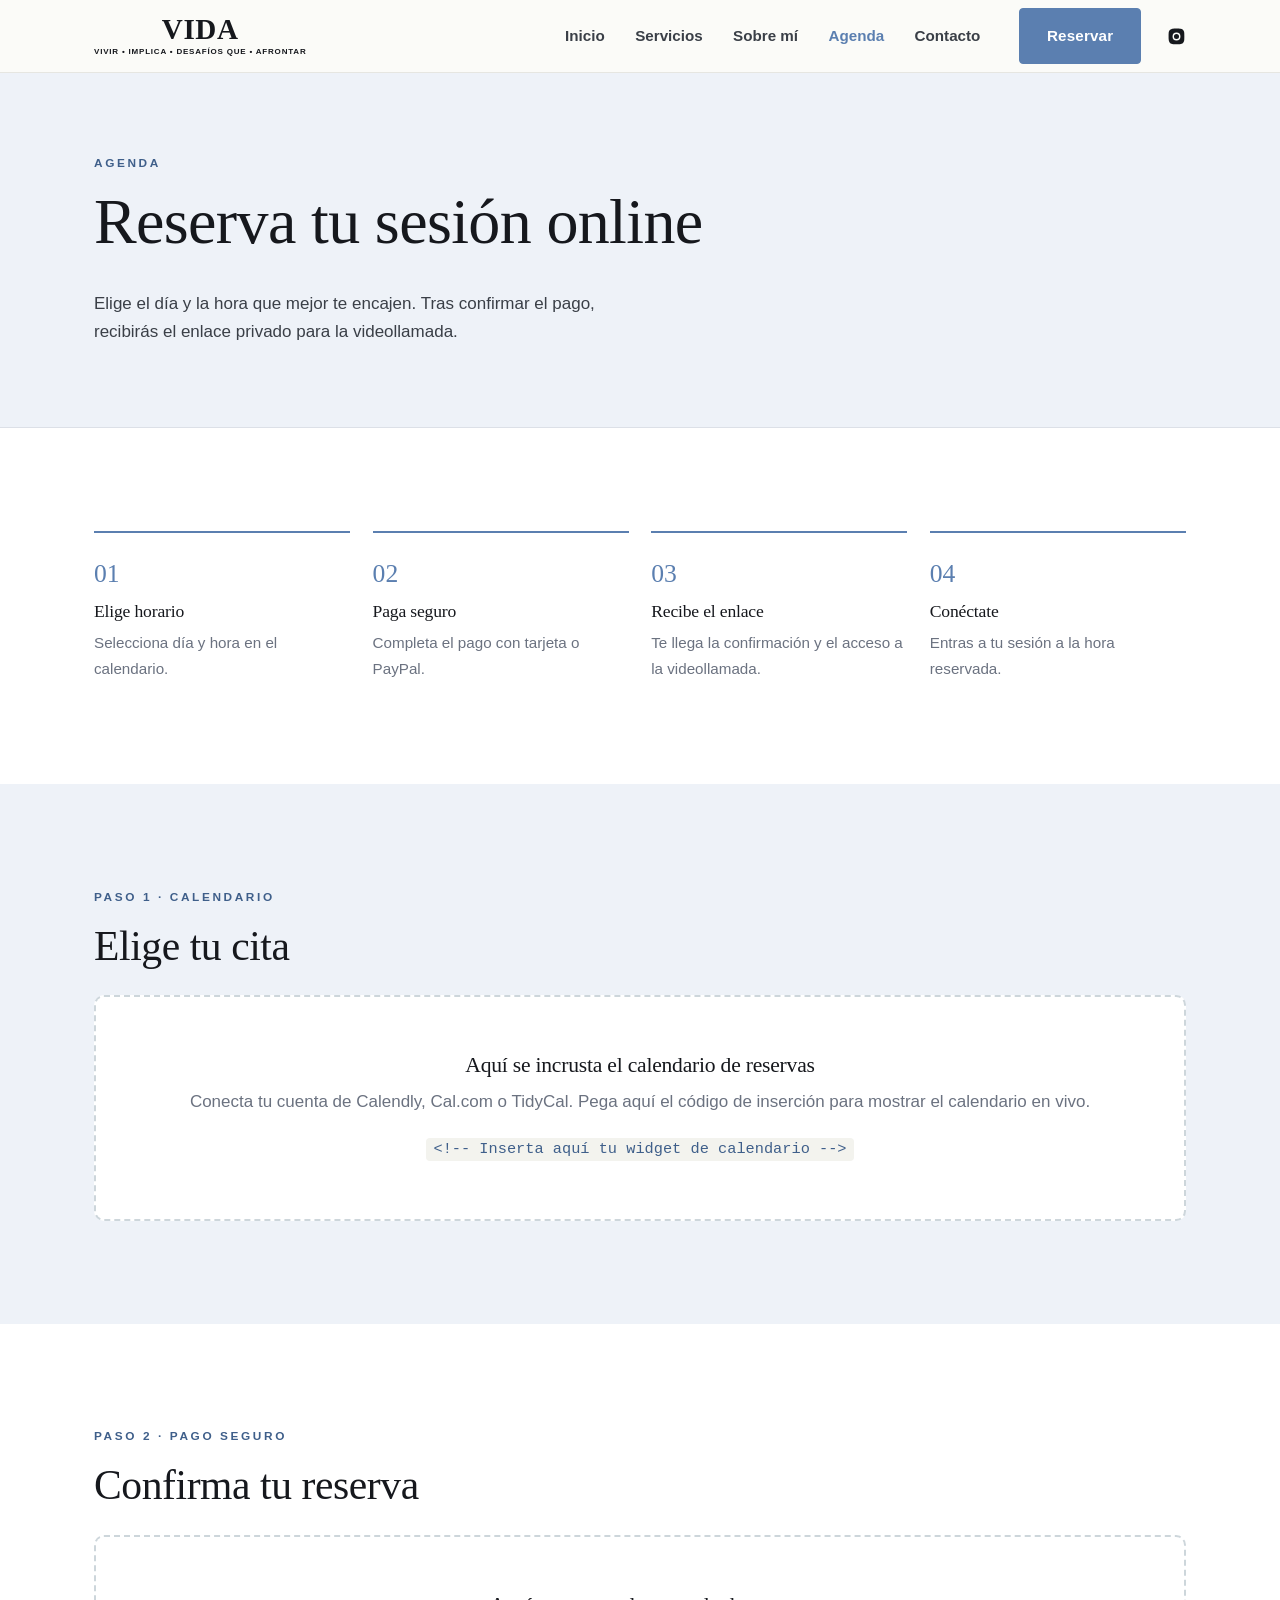
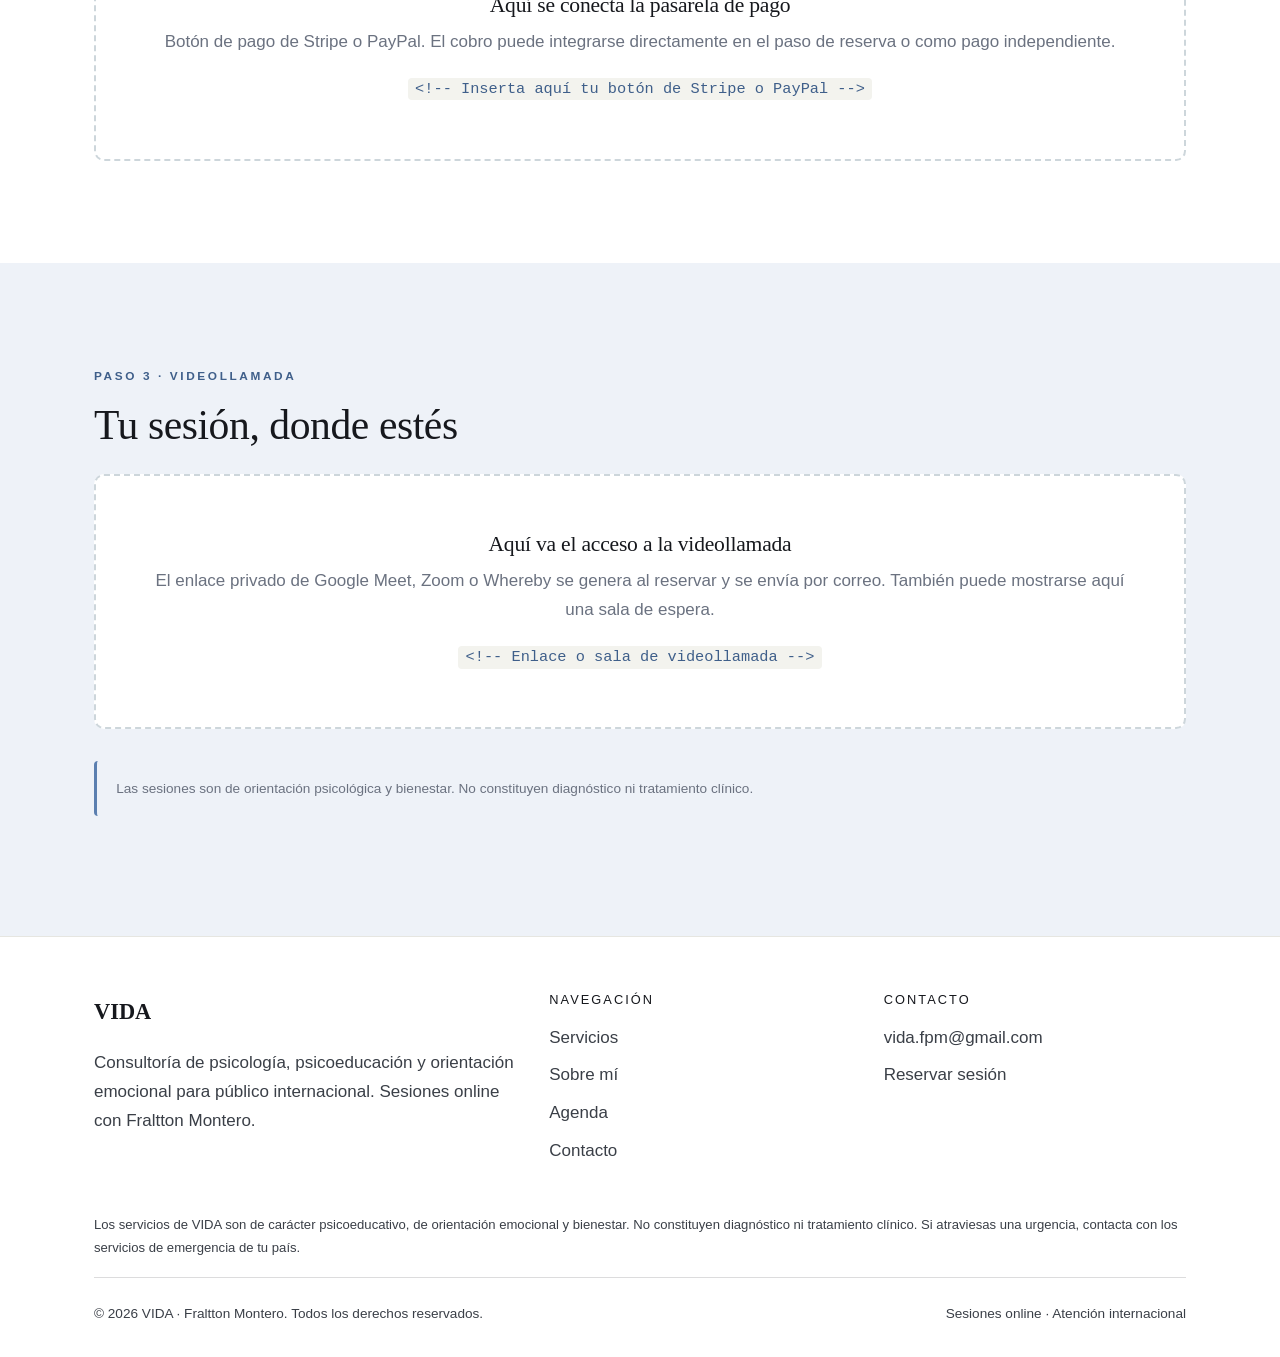
==== commit b1b34e82: "Add files via upload" ====
--- a/agenda.html
+++ b/agenda.html
@@ -14,7 +14,7 @@
 
   <header class="site-header">
     <div class="wrap nav">
-      <a class="brand" href="index.html"><b>VIDA</b><span class="brand-tag">vivir • implica • desafíos que • aceptar</span></a>
+      <a class="brand" href="index.html"><b>VIDA</b><span class="brand-tag">vivir • implica • desafíos que • afrontar</span></a>
       <div class="nav-right">
         <ul class="nav-links">
           <li><a href="index.html" data-nav="inicio">Inicio</a></li>
@@ -25,12 +25,7 @@
           <li class="nav-cta"><a class="btn" href="agenda.html">Reservar</a></li>
         </ul>
         <div class="nav-social">
-          <a href="#" aria-label="TikTok"><svg viewBox="0 0 24 24"><path d="M16.5 3c.3 2.1 1.6 3.7 3.9 4v2.5c-1.4 0-2.7-.4-3.9-1.1v6.4c0 3.2-2.6 5.7-5.8 5.7S5 18 5 14.8s2.6-5.7 5.8-5.7c.3 0 .6 0 .9.1v2.7c-.3-.1-.6-.2-.9-.2-1.7 0-3 1.4-3 3.1s1.3 3.1 3 3.1 3-1.4 3-3.1V3h2.7z"/></svg></a>
-          <a href="#" aria-label="Instagram"><svg viewBox="0 0 24 24"><path d="M12 2c2.7 0 3 0 4.1.1 1.1 0 1.8.2 2.4.5.7.2 1.2.6 1.7 1.1s.9 1 1.1 1.7c.3.6.5 1.3.5 2.4.1 1.1.1 1.4.1 4.1s0 3-.1 4.1c0 1.1-.2 1.8-.5 2.4-.2.7-.6 1.2-1.1 1.7s-1 .9-1.7 1.1c-.6.3-1.3.5-2.4.5-1.1.1-1.4.1-4.1.1s-3 0-4.1-.1c-1.1 0-1.8-.2-2.4-.5-.7-.2-1.2-.6-1.7-1.1s-.9-1-1.1-1.7c-.3-.6-.5-1.3-.5-2.4C2 15 2 14.7 2 12s0-3 .1-4.1c0-1.1.2-1.8.5-2.4.2-.7.6-1.2 1.1-1.7s1-.9 1.7-1.1c.6-.3 1.3-.5 2.4-.5C9 2 9.3 2 12 2zm0 5a5 5 0 100 10 5 5 0 000-10zm0 8.2a3.2 3.2 0 110-6.4 3.2 3.2 0 010 6.4zM17.8 7a1.2 1.2 0 11-2.4 0 1.2 1.2 0 012.4 0z"/></svg></a>
-          <a href="#" aria-label="YouTube"><svg viewBox="0 0 24 24"><path d="M23 12s0-3.2-.4-4.7c-.2-.9-.9-1.5-1.7-1.7C19.3 5.2 12 5.2 12 5.2s-7.3 0-8.9.4c-.8.2-1.5.8-1.7 1.7C1 8.8 1 12 1 12s0 3.2.4 4.7c.2.9.9 1.5 1.7 1.7 1.6.4 8.9.4 8.9.4s7.3 0 8.9-.4c.8-.2 1.5-.8 1.7-1.7.4-1.5.4-4.7.4-4.7zM9.8 15V9l5.2 3-5.2 3z"/></svg></a>
-          <a href="#" aria-label="Facebook"><svg viewBox="0 0 24 24"><path d="M22 12a10 10 0 10-11.6 9.9v-7H7.9V12h2.5V9.8c0-2.5 1.5-3.9 3.8-3.9 1.1 0 2.2.2 2.2.2v2.5h-1.2c-1.2 0-1.6.8-1.6 1.5V12h2.7l-.4 2.9h-2.3v7A10 10 0 0022 12z"/></svg></a>
-          <a href="#" aria-label="X"><svg viewBox="0 0 24 24"><path d="M18.2 2H21l-6.6 7.5L22 22h-6.2l-4.8-6.3L5.5 22H2.7l7-8L2 2h6.3l4.3 5.7L18.2 2zm-2.2 18h1.7L8.1 3.8H6.3L16 20z"/></svg></a>
-          <a href="#" aria-label="LinkedIn"><svg viewBox="0 0 24 24"><path d="M20.4 3H3.6C2.7 3 2 3.7 2 4.6v14.8c0 .9.7 1.6 1.6 1.6h16.8c.9 0 1.6-.7 1.6-1.6V4.6c0-.9-.7-1.6-1.6-1.6zM8 18H5.3V9.7H8V18zM6.6 8.6c-.9 0-1.6-.7-1.6-1.6s.7-1.6 1.6-1.6 1.6.7 1.6 1.6-.7 1.6-1.6 1.6zM18.7 18H16v-4.2c0-1 0-2.3-1.4-2.3s-1.6 1.1-1.6 2.2V18H10.3V9.7H13v1.1h.1c.4-.7 1.3-1.4 2.6-1.4 2.8 0 3.3 1.8 3.3 4.2V18z"/></svg></a>
+          <a href="https://instagram.com/" target="_blank" rel="noopener" aria-label="Instagram"><svg viewBox="0 0 24 24"><path d="M12 2c2.7 0 3 0 4.1.1 1.1 0 1.8.2 2.4.5.7.2 1.2.6 1.7 1.1s.9 1 1.1 1.7c.3.6.5 1.3.5 2.4.1 1.1.1 1.4.1 4.1s0 3-.1 4.1c0 1.1-.2 1.8-.5 2.4-.2.7-.6 1.2-1.1 1.7s-1 .9-1.7 1.1c-.6.3-1.3.5-2.4.5-1.1.1-1.4.1-4.1.1s-3 0-4.1-.1c-1.1 0-1.8-.2-2.4-.5-.7-.2-1.2-.6-1.7-1.1s-.9-1-1.1-1.7c-.3-.6-.5-1.3-.5-2.4C2 15 2 14.7 2 12s0-3 .1-4.1c0-1.1.2-1.8.5-2.4.2-.7.6-1.2 1.1-1.7s1-.9 1.7-1.1c.6-.3 1.3-.5 2.4-.5C9 2 9.3 2 12 2zm0 5a5 5 0 100 10 5 5 0 000-10zm0 8.2a3.2 3.2 0 110-6.4 3.2 3.2 0 010 6.4zM17.8 7a1.2 1.2 0 11-2.4 0 1.2 1.2 0 012.4 0z"/></svg></a>
         </div>
       </div>
       <button class="nav-toggle" aria-label="Abrir menú">☰</button>
@@ -116,7 +111,7 @@
         <div>
           <h4>Contacto</h4>
           <ul>
-            <li><a href="mailto:contacto@enlacecanarias.com">contacto@enlacecanarias.com</a></li>
+            <li><a href="mailto:vida.fpm@gmail.com">vida.fpm@gmail.com</a></li>
             <li><a href="agenda.html">Reservar sesión</a></li>
           </ul>
         </div>
--- a/assets/css/styles.css
+++ b/assets/css/styles.css
@@ -114,9 +114,9 @@
   border-bottom: 1px solid var(--line);
 }
 .nav { display: flex; align-items: center; justify-content: space-between; height: 72px; }
-.brand { display: flex; align-items: baseline; gap: .55rem; font-family: var(--serif); font-size: 1.4rem; color: var(--ink); }
-.brand b { font-weight: 600; letter-spacing: .02em; }
-.brand span { font-size: .72rem; letter-spacing: .26em; text-transform: uppercase; color: var(--muted); font-family: var(--sans); }
+.brand { display: flex !important; flex-direction: column !important; align-items: center; text-align: center; gap: .15rem; font-family: var(--serif); color: var(--ink); line-height: 1; }
+.brand b { display: block; font-weight: 600; letter-spacing: .02em; font-size: 1.82rem; line-height: 1; }
+.brand .brand-tag { display: block; font-size: .5rem; letter-spacing: .1em; text-transform: uppercase; color: var(--ink); font-weight: 800; font-family: var(--sans); line-height: 1.2; }
 .nav-links { display: flex; align-items: center; gap: 1.9rem; list-style: none; margin: 0; padding: 0; }
 .nav-links a { color: var(--ink-soft); font-weight: 600; font-size: .95rem; }
 .nav-links a:hover, .nav-links a.active { color: var(--accent); }
@@ -148,6 +148,7 @@
 .hero-feature .hero-underline { position: relative; display: inline-block; white-space: nowrap; }
 .hero-feature .hero-underline svg { position: absolute; left: 0; bottom: -.45em; width: 100%; height: .5em; }
 .hero-feature .hero-underline svg path { stroke: var(--white); stroke-width: 4; fill: none; stroke-linecap: round; }
+.hero-feature .hero-eyebrow { color: var(--white); font-family: var(--sans); font-weight: 800; text-transform: uppercase; letter-spacing: .12em; font-size: .82rem; margin: 0 0 1.1rem; opacity: .95; }
 .hero-feature .hero-sub { color: var(--white); font-size: 1.15rem; max-width: 40ch; margin: 1.8rem 0 0; opacity: .95; }
 .hero-feature .hero-actions { margin-top: 2rem; }
 .hero-feature .btn--light { border-color: var(--white); }
@@ -226,6 +227,13 @@
 }
 .embed-slot h3 { color: var(--ink); }
 .embed-slot code { background: var(--paper-2); padding: .15rem .45rem; border-radius: 4px; font-size: .9em; color: var(--accent-deep); }
+
+/* Lista de precios ---------------------------------------------------- */
+.price-list { list-style: none; margin: 1rem 0 0; padding: 0; }
+.price-list li { display: flex; justify-content: space-between; align-items: baseline; gap: 1rem; padding: .8rem 0; border-bottom: 1px solid var(--line); }
+.price-list li:last-child { border-bottom: 0; }
+.price-list span { color: var(--ink-soft); }
+.price-list b { font-family: var(--serif); color: var(--accent-deep); font-size: 1.3rem; white-space: nowrap; }
 
 /* FAQ ----------------------------------------------------------------- */
 .faq details { border-bottom: 1px solid var(--line); padding: 1.1rem 0; }
